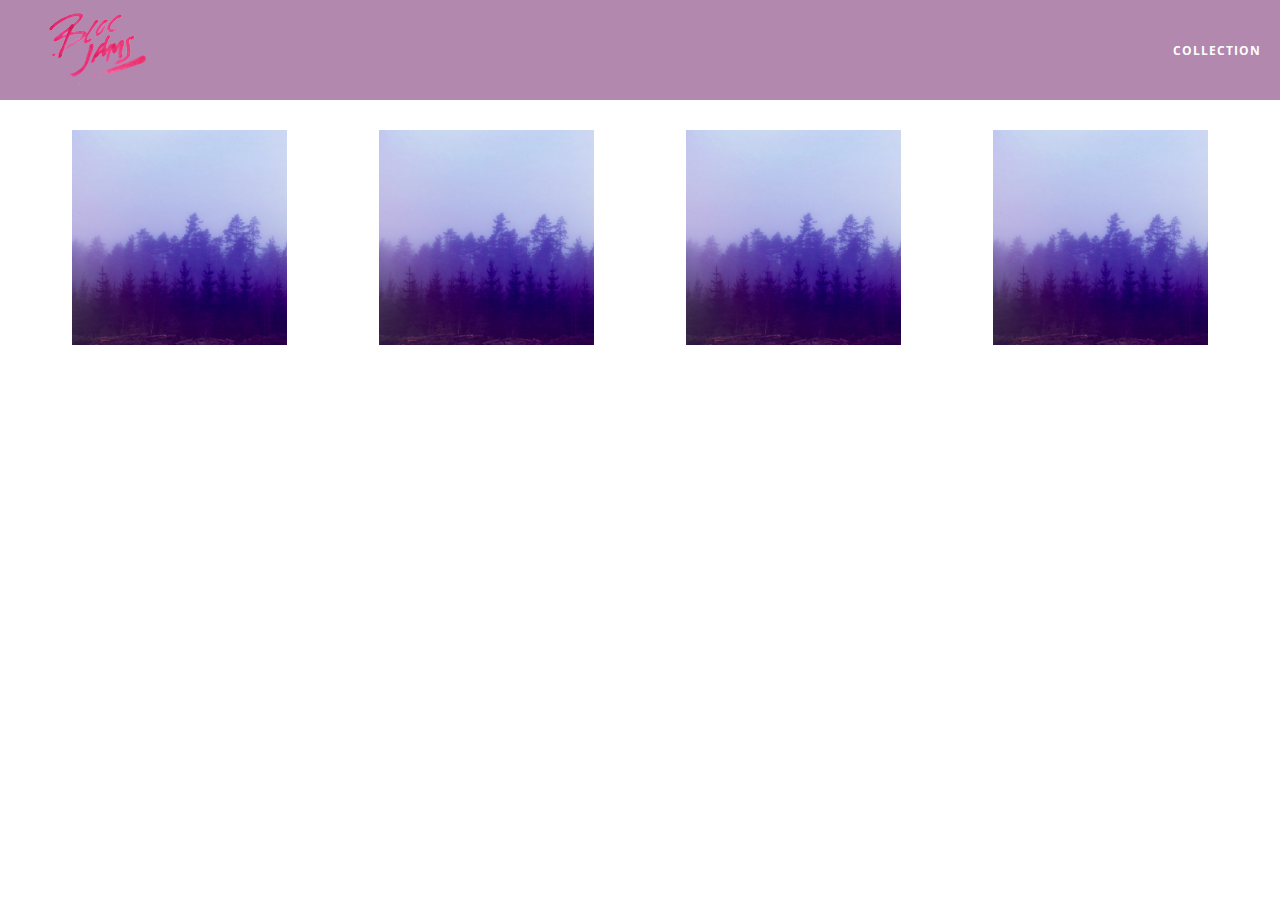
==== collection.html @ cb6c11a6 "CP9 complete" ====
<!DOCTYPE html>
 <html>
     <head>
         <title>Bloc Jams</title>
         <meta name="viewport" content="width=device-width, initial-scale=1">
         <link rel="stylesheet" type="text/css" href="https://fonts.googleapis.com/css?family=Open+Sans:400,800,600,700,300">
         <link rel="stylesheet" type="text/css" href="https://code.ionicframework.com/ionicons/2.0.1/css/ionicons.min.css">
         <link rel="stylesheet" type="text/css" href="styles/normalize.css">
         <link rel="stylesheet" type="text/css" href="styles/main.css">
         <link rel="stylesheet" type="text/css" href="styles/collection.css">
     </head>
     <body class="collection">
         <nav class="navbar"> <!-- nav bar -->
             <a href="index.html" class="logo">
                 <img src="assets/images/bloc_jams_logo.png" alt="bloc jams logo">
             </a>
             <div class="links-container">
                 <a href="collection.html" class="navbar-link">collection</a>
             </div>
         </nav>
         
     <section class="album-covers container clearfix">
         <div class="collection-album-container column fourth">
             <img src="assets/images/album_covers/01.png"/>
             <div class="collection-album-info caption">
                 <p>
                     <a class="album-name" href="#">The Colors</a>
                     <br/>
                     <a href="#">Pablo Picasso</a>
                     <br/>
                     X songs
                     <br/>
                 </p>
             </div>
         </div>
         <div class="collection-album-container column fourth">
             <img src="assets/images/album_covers/01.png"/>
             <div class="collection-album-info caption">
                 <p>
                     <a class="album-name" href="#">The Colors</a>
                     <br/>
                     <a href="#">Pablo Picasso</a>
                     <br/>
                     X songs
                     <br/>
                 </p>
             </div>
         </div>
         <div class="collection-album-container column fourth">
             <img src="assets/images/album_covers/01.png"/>
             <div class="collection-album-info caption">
                 <p>
                     <a class="album-name" href="#">The Colors</a>
                     <br/>
                     <a href="#">Pablo Picasso</a>
                     <br/>
                     X songs
                     <br/>
                 </p>
             </div>
         </div>
         <div class="collection-album-container column fourth">
             <img src="assets/images/album_covers/01.png"/>
             <div class="collection-album-info caption">
                 <p>
                     <a class="album-name" href="#">The Colors</a>
                     <br/>
                     <a href="#">Pablo Picasso</a>
                     <br/>
                     X songs
                     <br/>
                 </p>
             </div>
         </div>
     </section>
 </body> 
     </body>
 </html>
---- styles/main.css ----
*, *:before, *:after {
     -moz-box-sizing: border-box;
     -webkit-box-sizing: border-box;
     box-sizing: border-box;
 }

html {
     height: 100%; /* makes sure our HTML takes up 100% of the browser window */
     font-size: 100%;
 }
 
 body {
     font-family: 'Open Sans'; /* sets our font to the "Open Sans" typeface */
     color: white;             /* sets the text color to white */
     min-height: 100%;         /* says the height of the body must be, at minimum, 100% of the window */
 }
 
 .navbar {
     position: relative;
     padding: 0.5rem;
     background-color: rgb(101,18,95,0.5);
     z-index: 1;
 }
 
 .navbar .logo {
     position: relative; /* positioning will be explained in a resource */
     left: 2rem;
     cursor: pointer;  /* produces the finger-pointer icon when you hover over the logo */
 }
 
 .navbar .links-container {
     display: table;
     position: absolute;
     top: 0;
     right: 0;
     height: 100px;
     color: white;
     text-decoration: none;
 }
 
 .links-container .navbar-link {
     display: table-cell;
     position: relative;
     height: 100%;
     padding-left: 1rem;
     padding-right: 1rem;
     vertical-align: middle;
     color: white;
     font-size: 0.625rem;
     letter-spacing: 0.05rem;
     font-weight: 700;
     text-transform: uppercase;
     text-decoration: none;
     cursor: pointer;
 }
 
 .links-container .navbar-link:hover {
     color: rgb(233,50,117);
 }
 
 .container {
     margin: 0 auto;
     max-width: 64rem;
 }
 /* Medium and small screens (640px) */
 @media (min-width: 40rem) {
      html { font-size: 112%; }
           
     .column {
         float: left;
         padding-left: 1rem;
         padding-right: 1rem;
     }
     
     .column.full { width: 100%; }
     .column.two-thirds { width: 66.7%; }
     .column.half { width: 50%; }
     .column.third { width: 33.3%; }
     .column.fourth { width: 25%; }
     .column.flow-opposite { float: right; }  
   
 }
 
 /* Large screens (1024px) */
 @media (min-width: 64rem) {
             html { font-size: 120%; }
 }
 
 .clearfix:before,
 .clearfix:after {
    content: " ";
    display: table;
 }

 .clearfix:after {
       clear: both;
 }
---- styles/collection.css ----
body.collection {
     background-image: url(../assets/images/blurred_backgrounds/blur_bg_2.jpg);
     background-repeat: no-repeat;
     background-attachment: fixed;
     background-position: center center;
     background-size: cover;
 }
 
 .album-covers {
     position: relative;
 }
 
 .collection-album-container {
     position: relative;
     margin-top: 30px;
     margin-bottom: 20px;
     text-align: center;
 }
 
 .collection-album-container .caption {
     margin-top: 10px;
 }
 
 .collection-album-container .caption p {
     font-size: 1rem;
     font-weight: 300;
     color: rgba(255, 255, 255, 0.6);
 }
 
 .collection-album-container .caption p a {
     color: rgba(255, 255, 255, 0.6);
 }
 
 .collection-album-container .caption p a.album-name {
     color: white;
 }
 
 .collection-album-container img {
     width: 80%;
 }
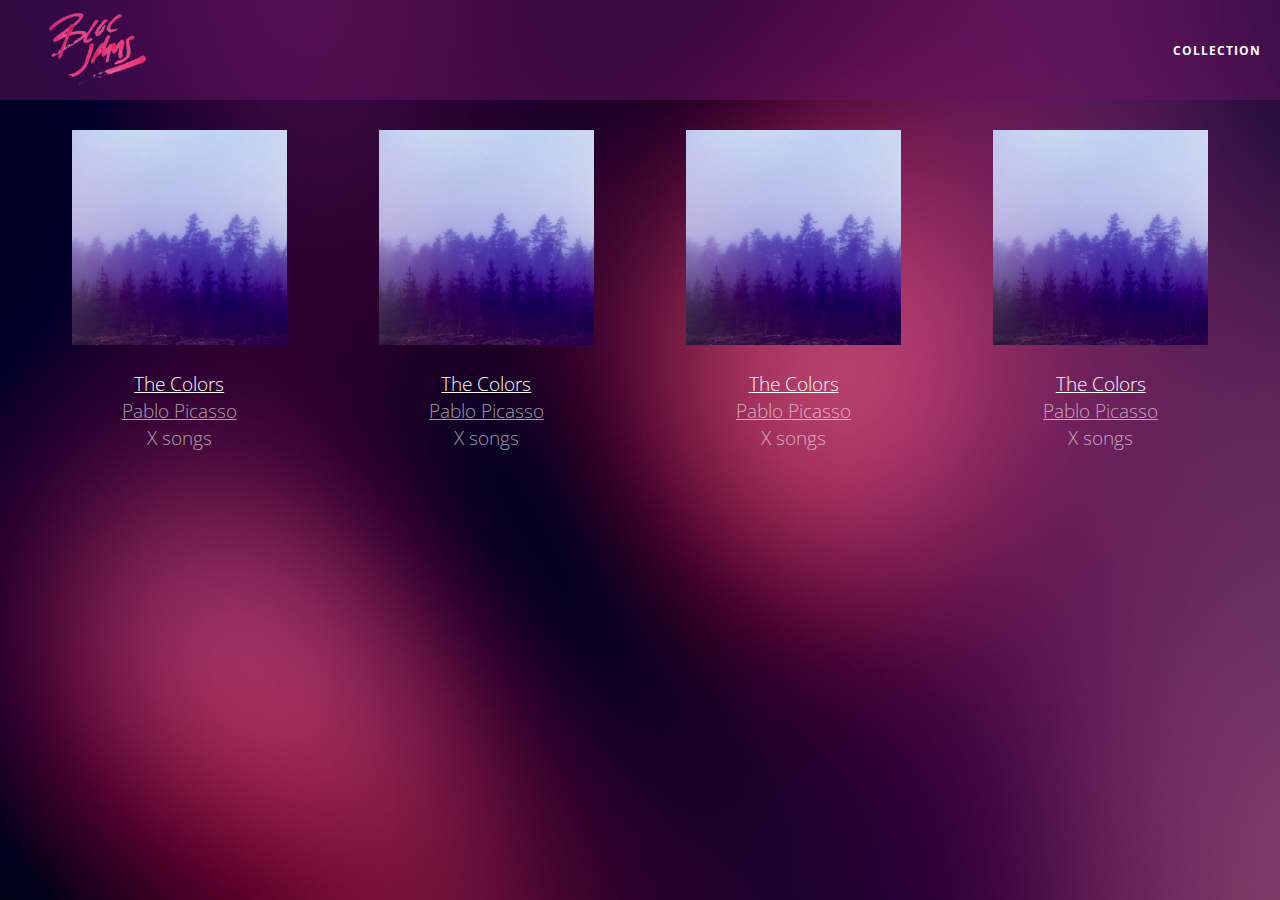
==== commit 5ef4e0a9: "CP10 complete" ====
--- a/collection.html
+++ b/collection.html
@@ -24,9 +24,9 @@
              <img src="assets/images/album_covers/01.png"/>
              <div class="collection-album-info caption">
                  <p>
-                     <a class="album-name" href="#">The Colors</a>
+                     <a class="album-name" href="album.html">The Colors</a>
                      <br/>
-                     <a href="#">Pablo Picasso</a>
+                     <a href="album.html">Pablo Picasso</a>
                      <br/>
                      X songs
                      <br/>
@@ -37,9 +37,9 @@
              <img src="assets/images/album_covers/01.png"/>
              <div class="collection-album-info caption">
                  <p>
-                     <a class="album-name" href="#">The Colors</a>
+                     <a class="album-name" href="album.html">The Colors</a>
                      <br/>
-                     <a href="#">Pablo Picasso</a>
+                     <a href="album.html">Pablo Picasso</a>
                      <br/>
                      X songs
                      <br/>
@@ -50,9 +50,9 @@
              <img src="assets/images/album_covers/01.png"/>
              <div class="collection-album-info caption">
                  <p>
-                     <a class="album-name" href="#">The Colors</a>
+                     <a class="album-name" href="album.html">The Colors</a>
                      <br/>
-                     <a href="#">Pablo Picasso</a>
+                     <a href="album.html">Pablo Picasso</a>
                      <br/>
                      X songs
                      <br/>
@@ -63,9 +63,9 @@
              <img src="assets/images/album_covers/01.png"/>
              <div class="collection-album-info caption">
                  <p>
-                     <a class="album-name" href="#">The Colors</a>
+                     <a class="album-name" href="album.html">The Colors</a>
                      <br/>
-                     <a href="#">Pablo Picasso</a>
+                     <a href="album.html">Pablo Picasso</a>
                      <br/>
                      X songs
                      <br/>
--- a/styles/main.css
+++ b/styles/main.css
@@ -62,6 +62,11 @@
      margin: 0 auto;
      max-width: 64rem;
  }
+ 
+ .container.narrow {
+     max-width: 56rem;
+ }
+
  /* Medium and small screens (640px) */
  @media (min-width: 40rem) {
       html { font-size: 112%; }
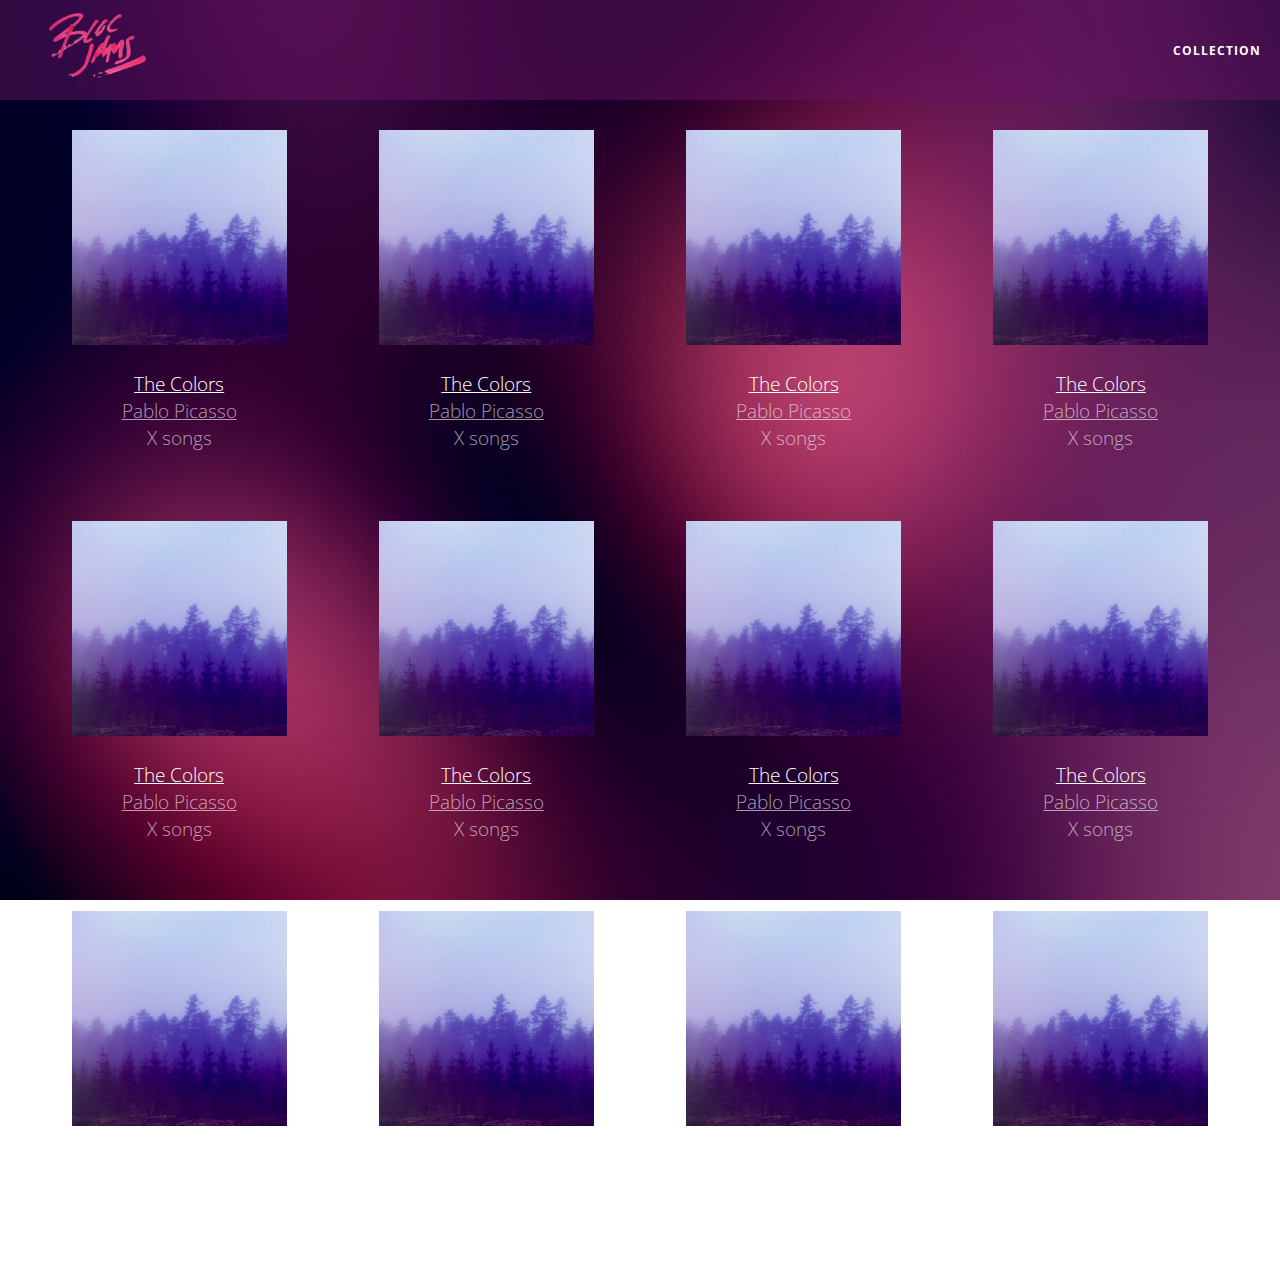
==== commit 2cab04a0: "CP24 complete" ====
--- a/collection.html
+++ b/collection.html
@@ -20,59 +20,8 @@
          </nav>
          
      <section class="album-covers container clearfix">
-         <div class="collection-album-container column fourth">
-             <img src="assets/images/album_covers/01.png"/>
-             <div class="collection-album-info caption">
-                 <p>
-                     <a class="album-name" href="album.html">The Colors</a>
-                     <br/>
-                     <a href="album.html">Pablo Picasso</a>
-                     <br/>
-                     X songs
-                     <br/>
-                 </p>
-             </div>
-         </div>
-         <div class="collection-album-container column fourth">
-             <img src="assets/images/album_covers/01.png"/>
-             <div class="collection-album-info caption">
-                 <p>
-                     <a class="album-name" href="album.html">The Colors</a>
-                     <br/>
-                     <a href="album.html">Pablo Picasso</a>
-                     <br/>
-                     X songs
-                     <br/>
-                 </p>
-             </div>
-         </div>
-         <div class="collection-album-container column fourth">
-             <img src="assets/images/album_covers/01.png"/>
-             <div class="collection-album-info caption">
-                 <p>
-                     <a class="album-name" href="album.html">The Colors</a>
-                     <br/>
-                     <a href="album.html">Pablo Picasso</a>
-                     <br/>
-                     X songs
-                     <br/>
-                 </p>
-             </div>
-         </div>
-         <div class="collection-album-container column fourth">
-             <img src="assets/images/album_covers/01.png"/>
-             <div class="collection-album-info caption">
-                 <p>
-                     <a class="album-name" href="album.html">The Colors</a>
-                     <br/>
-                     <a href="album.html">Pablo Picasso</a>
-                     <br/>
-                     X songs
-                     <br/>
-                 </p>
-             </div>
-         </div>
      </section>
+     <script src="scripts/collections.js"></script>
  </body> 
      </body>
  </html>
